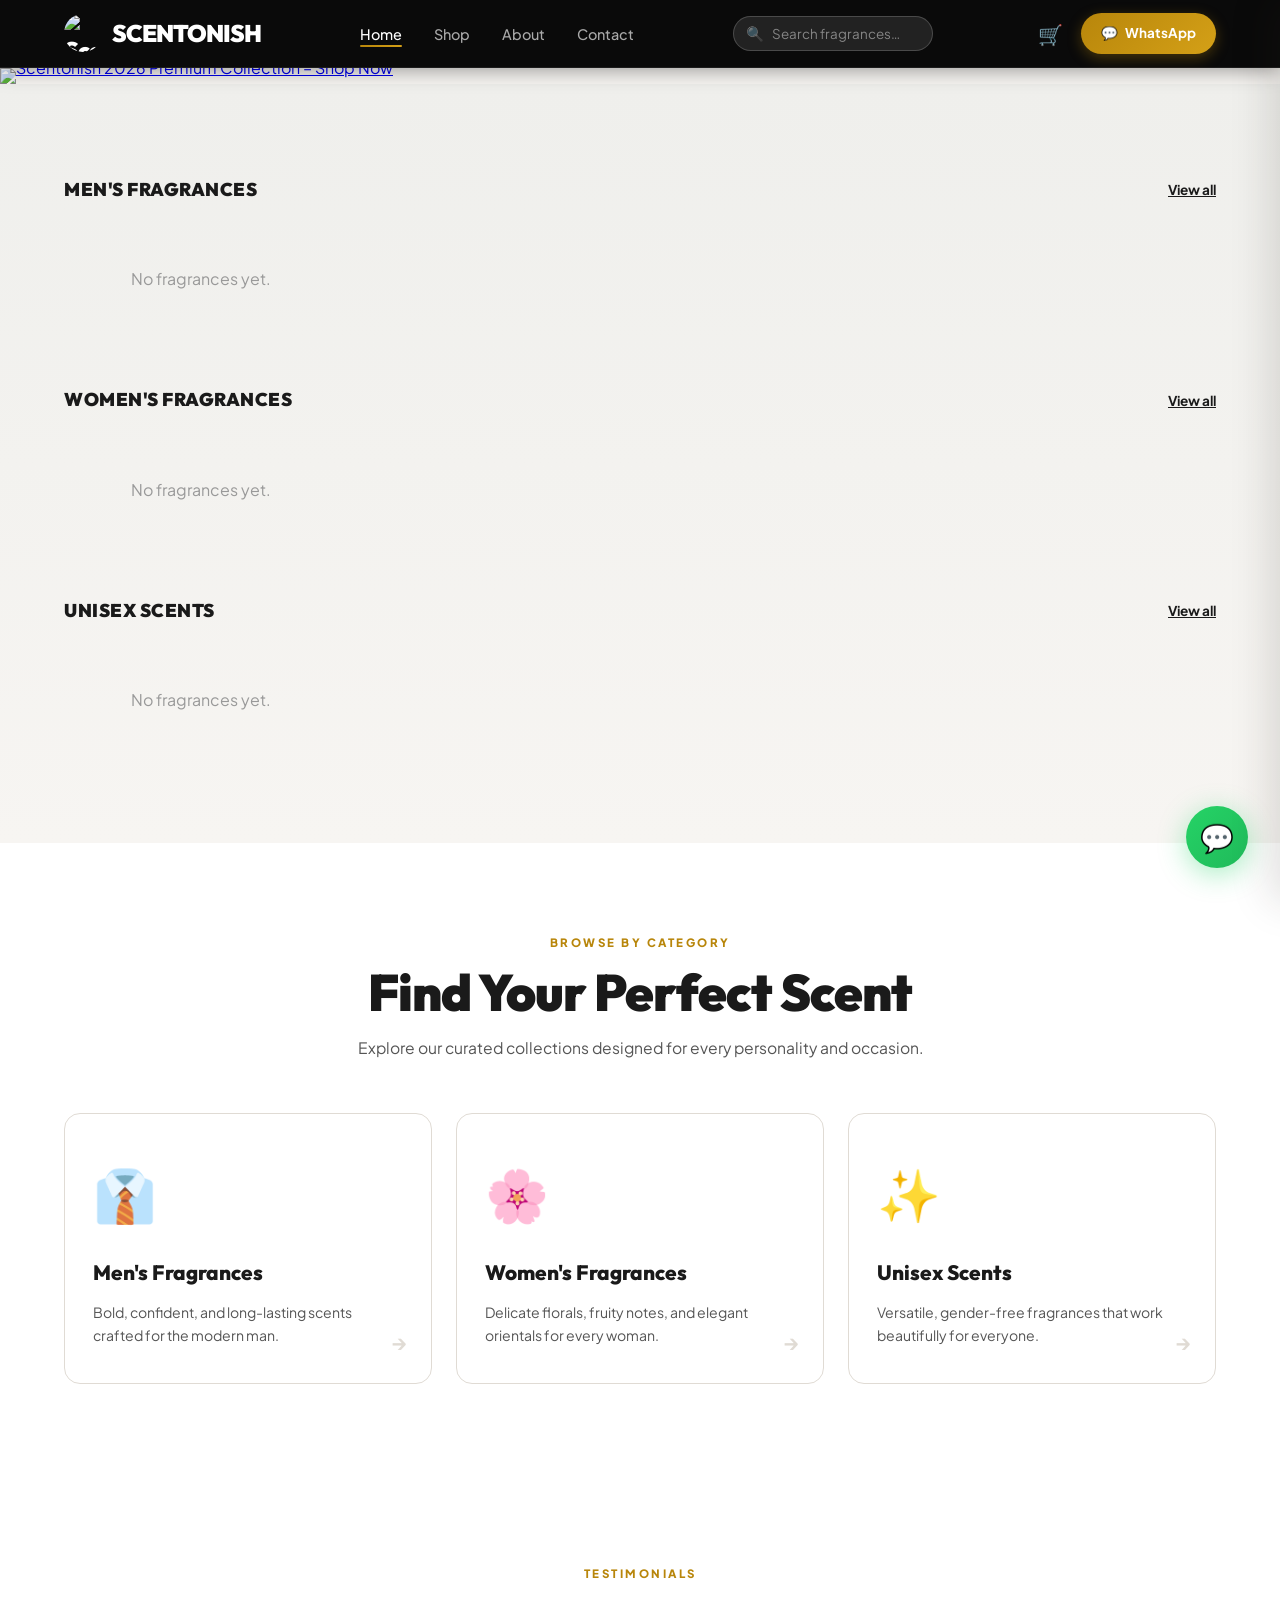
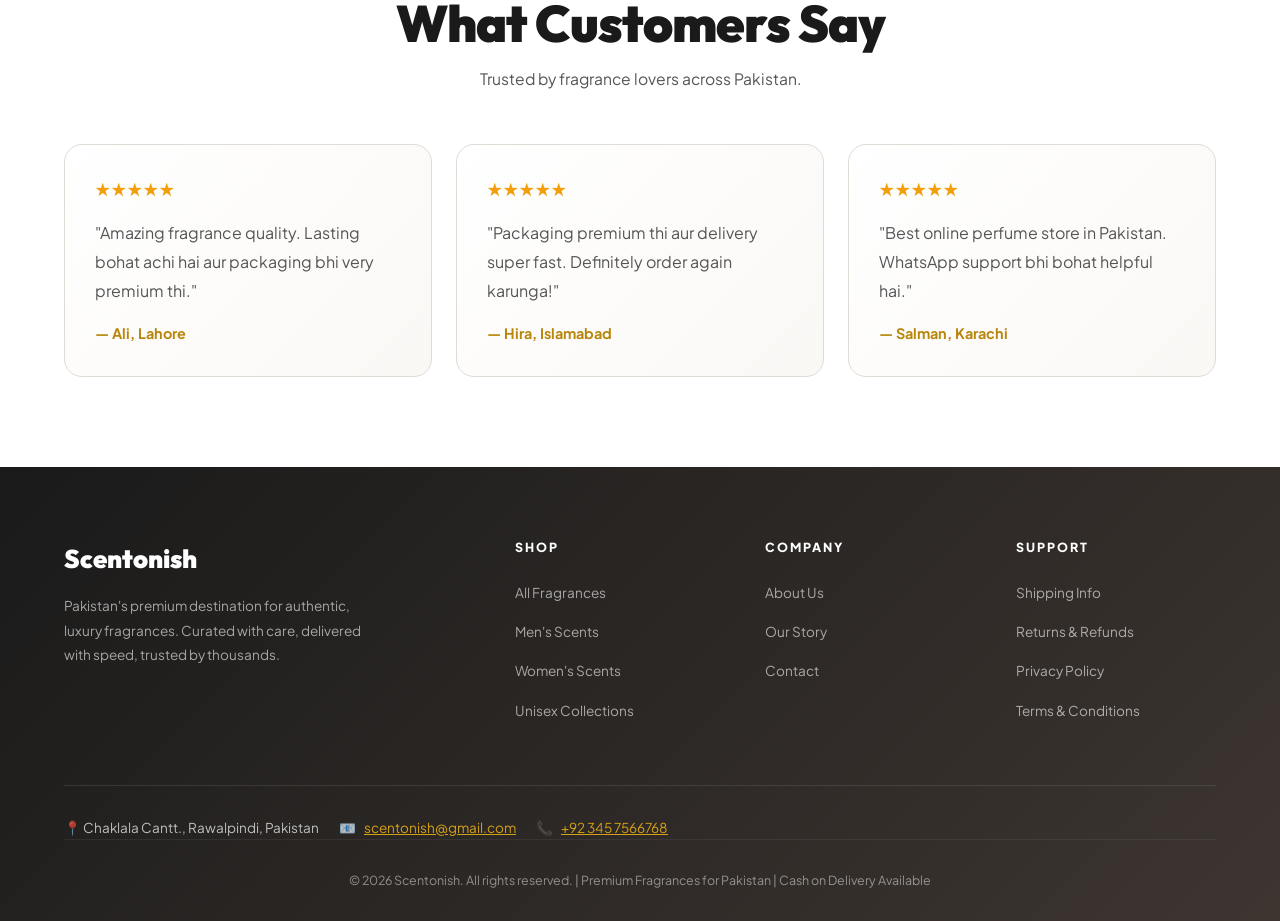
==== index.html @ 6e08f98a "Update index.html" ====
<!DOCTYPE html>
<html lang="en">
<head>
<meta charset="UTF-8"/>
<meta name="viewport" content="width=device-width, initial-scale=1.0"/>
<title>Scentonish – Premium Fragrances Pakistan</title>
<link rel="shortcut icon" href="https://i.ibb.co/YF8hjb6F/image.png" type="image/x-icon">
<link href="https://fonts.googleapis.com/css2?family=Plus+Jakarta+Sans:wght@400;500;600;700;800&family=Outfit:wght@500;600;700;800;900&display=swap" rel="stylesheet">
<style>
:root {
  --bg:#f7f5f2;
  --bg2:#efefec;
  --bg3:#ffffff;
  --ink:#1a1a1a;
  --ink2:#555555;
  --ink3:#999999;
  --accent:#b8860b;
  --accent2:#d4a017;
  --accent3:#e8c96a;
  --border:#e0dbd4;
  --border2:#eeebe6;
  --shadow:0 4px 16px rgba(26,26,26,.08);
  --shadow2:0 12px 40px rgba(26,26,26,.12);
  --shadow3:0 2px 8px rgba(26,26,26,.05);
  --radius:16px;
}
*{margin:0;padding:0;box-sizing:border-box;}
html{scroll-behavior:smooth;}
body{
  background:var(--bg);
  color:var(--ink);
  font-family:'Plus Jakarta Sans',sans-serif;
  overflow-x:hidden;
  line-height:1.7;
}

/* ══════════════ NAV ══════════════ */

/* ══════════════ NAV ══════════════ */
nav{
  position:sticky;top:0;z-index:100;
  background:#0a0a0a;
  border-bottom:1px solid rgba(255,255,255,.08);
  padding:0 5%;
  display:flex;align-items:center;justify-content:space-between;
  height:68px;
  box-shadow:0 2px 20px rgba(0,0,0,.4);
}
.nav-logo{
  font-family:'Outfit',sans-serif;font-weight:900;font-size:1.5rem;
  color:#fff;letter-spacing:-1px;
  display:flex;align-items:center;gap:10px;
  text-decoration:none;transition:.3s;
}
.nav-logo img{width:38px;height:38px;object-fit:contain;border-radius:50%;}
.nav-logo:hover{color:var(--accent2);}

.nav-links{display:flex;gap:32px;list-style:none;}
.nav-links a{
  color:rgba(255,255,255,.65);text-decoration:none;font-size:.9rem;font-weight:500;
  transition:.3s;position:relative;
}
.nav-links a::after{
  content:'';position:absolute;bottom:-4px;left:0;
  width:0;height:2px;
  background:linear-gradient(90deg,var(--accent),var(--accent2));
  transition:.3s;border-radius:20px;
}
.nav-links a:hover{color:#fff;}
.nav-links a:hover::after,.nav-links a.active::after{width:100%;}
.nav-links a.active{color:#fff;}

.nav-right{display:flex;align-items:center;gap:12px;}
.wa-btn-nav{
  background:linear-gradient(135deg,var(--accent),var(--accent2));
  color:#fff;padding:9px 20px;border-radius:50px;
  font-size:.84rem;font-weight:700;border:none;
  display:flex;align-items:center;gap:7px;transition:.3s;
  text-decoration:none;
  box-shadow:0 4px 14px rgba(184,134,11,.35);
}
.wa-btn-nav:hover{transform:translateY(-2px);box-shadow:0 6px 20px rgba(184,134,11,.5);}

.hamburger{
  display:none;background:none;border:1px solid rgba(255,255,255,.2);
  cursor:pointer;font-size:1.2rem;color:#fff;
  width:38px;height:38px;border-radius:8px;
  align-items:center;justify-content:center;transition:.3s;
}
.hamburger:hover{background:rgba(255,255,255,.1);}

/* Desktop Search */
.nav-search{
  position:relative;
  display:flex;align-items:center;
}
.nav-search input{
  background:rgba(255,255,255,.10);
  border:1px solid rgba(255,255,255,.18);
  color:#fff;
  padding:8px 16px 8px 38px;
  border-radius:50px;
  font-size:.84rem;
  font-family:'Plus Jakarta Sans',sans-serif;
  width:200px;
  outline:none;
  transition:.3s;
}
.nav-search input::placeholder{color:rgba(255,255,255,.45);}
.nav-search input:focus{
  background:rgba(255,255,255,.16);
  border-color:rgba(184,134,11,.6);
  width:260px;
}
.nav-search .s-icon{
  position:absolute;left:13px;
  color:rgba(255,255,255,.45);pointer-events:none;
  font-size:.9rem;line-height:1;
}

/* Search Dropdown */
.search-dropdown{
  position:absolute;top:calc(100% + 10px);left:0;
  background:#1a1a1a;border:1px solid rgba(255,255,255,.12);
  border-radius:12px;overflow:hidden;
  box-shadow:0 12px 40px rgba(0,0,0,.5);
  z-index:500;display:none;width:280px;
}
.search-dropdown.open{display:block;}
.sri{
  display:flex;align-items:center;gap:12px;
  padding:10px 14px;cursor:pointer;
  border-bottom:1px solid rgba(255,255,255,.06);
  text-decoration:none;color:#fff;transition:.2s;
}
.sri:last-child{border-bottom:none;}
.sri:hover{background:rgba(255,255,255,.07);}
.sri img{width:40px;height:40px;object-fit:contain;border-radius:8px;background:#fff;padding:4px;flex-shrink:0;}
.sri-emoji{font-size:1.6rem;width:40px;text-align:center;flex-shrink:0;}
.sri-name{font-size:.84rem;font-weight:600;color:#fff;line-height:1.3;}
.sri-price{font-size:.76rem;color:var(--accent2);margin-top:2px;}
.search-empty{padding:16px;text-align:center;font-size:.84rem;color:rgba(255,255,255,.4);}

/* Mobile Search Strip */
.mobile-search-strip{
  background:#0d0d0d;
  border-bottom:1px solid rgba(255,255,255,.07);
  padding:10px 5%;
  display:none;
}
.mobile-search-wrap{position:relative;}
.mobile-search-wrap input{
  width:100%;
  background:rgba(255,255,255,.09);
  border:1px solid rgba(255,255,255,.15);
  color:#fff;
  padding:10px 16px 10px 40px;
  border-radius:50px;
  font-size:.88rem;
  font-family:'Plus Jakarta Sans',sans-serif;
  outline:none;transition:.3s;
}
.mobile-search-wrap input::placeholder{color:rgba(255,255,255,.4);}
.mobile-search-wrap input:focus{border-color:rgba(184,134,11,.6);}
.mobile-search-wrap .s-icon{
  position:absolute;left:14px;top:50%;transform:translateY(-50%);
  color:rgba(255,255,255,.4);pointer-events:none;font-size:.9rem;
}
.mobile-search-wrap .search-dropdown{
  top:calc(100% + 6px);left:0;right:0;width:auto;
}

/* Mobile Menu */
.mobile-menu{
  opacity:0;visibility:hidden;transform:translateY(-8px);
  transition:.3s ease;display:flex;flex-direction:column;
  position:fixed;top:68px;left:0;right:0;
  background:#111;border-bottom:1px solid rgba(255,255,255,.08);
  padding:12px 5% 20px;gap:4px;z-index:99;
}
.mobile-menu.open{opacity:1;visibility:visible;transform:translateY(0);}
.mobile-menu a{
  color:rgba(255,255,255,.75);text-decoration:none;
  padding:12px 16px;border-radius:10px;font-weight:500;
  font-size:.95rem;transition:.2s;
}
.mobile-menu a:hover{background:rgba(255,255,255,.07);color:#fff;}

/* Responsive */
@media(max-width:900px){
  .nav-links{display:none;}
  .nav-search{display:none;}
  .hamburger{display:flex;}
  .mobile-search-strip{display:block;}
}
@media(max-width:540px){
   .nav-right { gap: 8px; }
  nav { padding: 0 4%; height: 58px; }
  .mobile-menu { top: 58px; padding: 10px 4% 16px; }
  .mobile-search-strip { padding: 8px 4%; }
  
  /* Logo text chota karo taake space bache */
  .nav-logo { font-size: 1.1rem; gap: 7px; }
  .nav-logo img { width: 28px; height: 28px; }
  
  /* WA button mein sirf icon rakhein ya text chota karo */
  .wa-btn-nav { padding: 7px 10px; font-size: .74rem; gap: 5px; }
  .wa-btn-nav .wa-text { display: none; } /* optional: text hide karo */
}
/* ══════════════ HERO BANNER ══════════════ */
.hero-banner{
  width:100%;
  position:relative;
  overflow:hidden;
  display:block;
  line-height:0;        /* removes bottom gap */
}

/* Desktop image */
.hero-banner .banner-desk{
  display:block;
  width:100%;
  height:auto;
  max-height:620px;
  object-fit:cover;
  object-position:center;
}

/* Mobile image — hidden by default */
.hero-banner .banner-mob{
  display:none;
  width:100%;
  height:auto;
}

@media(max-width:640px){
  .hero-banner .banner-desk{display:none;}
  .hero-banner .banner-mob{display:block;}
}

/* ══════════════ MARQUEE ══════════════ */
.marquee-strip{
  background:linear-gradient(90deg,var(--ink),#3d3530);
  padding:16px 0;overflow:hidden;
}
.marquee-inner{
  display:flex;gap:50px;
  animation:marquee 30s linear infinite;
  white-space:nowrap;
}
.marquee-inner span{color:rgba(255,255,255,.7);font-size:.85rem;font-weight:600;letter-spacing:1px;}
.marquee-inner .dot-sep{color:var(--accent2);}
@keyframes marquee{to{transform:translateX(-50%);}}

/* ══════════════ SECTIONS ══════════════ */
section{padding:90px 5%;}
.sec-max{max-width:1400px;margin:0 auto;}
.sec-header{margin-bottom:52px;}
.sec-tag{
  font-size:.72rem;letter-spacing:2.5px;color:var(--accent);
  text-transform:uppercase;font-weight:800;margin-bottom:10px;
  display:block;text-align:center;
}
.sec-header h2{
  text-align:center;
  font-family:'Outfit',sans-serif;
  font-size:clamp(2rem,4vw,3.2rem);
  font-weight:900;color:var(--ink);letter-spacing:-1px;line-height:1.15;
}
.sec-header p{
  color:var(--ink2);font-size:.98rem;line-height:1.75;
  margin-top:12px;text-align:center;
}

/* ══════════════ CATEGORIES ══════════════ */
.cats-sect{background:var(--bg3);}
.cats-grid{display:grid;grid-template-columns:repeat(3,1fr);gap:24px;}
.cat-card{
  background:#fff;border:1px solid var(--border);border-radius:16px;
  padding:36px 28px;text-decoration:none;display:block;
  transition:.35s;position:relative;overflow:hidden;color:var(--ink);cursor:pointer;
}
.cat-card::after{
  content:'→';position:absolute;bottom:24px;right:24px;
  font-size:1.3rem;color:var(--border);transition:.35s;font-weight:700;
}
.cat-card:hover::after{color:var(--accent);transform:translateX(6px);}
.cat-card:hover{border-color:var(--accent);box-shadow:var(--shadow2);transform:translateY(-6px);}
.cat-icon{font-size:3.2rem;margin-bottom:18px;display:block;transition:.3s;}
.cat-card:hover .cat-icon{transform:scale(1.15) rotate(5deg);}
.cat-card h3{font-family:'Outfit',sans-serif;font-size:1.3rem;font-weight:800;margin-bottom:10px;}
.cat-card p{color:var(--ink2);font-size:.88rem;line-height:1.65;}

/* ══════════════ PRODUCTS ══════════════ */
.products-sect{background:linear-gradient(180deg,var(--bg2),var(--bg));}
.product-tabs{display:flex;gap:10px;margin-bottom:36px;flex-wrap:wrap;}
.tab-btn{
  padding:10px 24px;border-radius:50px;border:1px solid var(--border);
  background:#fff;color:var(--ink2);font-size:.88rem;font-weight:700;
  cursor:pointer;transition:.3s;font-family:'Plus Jakarta Sans',sans-serif;
}
.tab-btn.active{
  background:linear-gradient(135deg,var(--accent),var(--accent2));
  color:#fff;border-color:var(--accent);box-shadow:var(--shadow);
}
.tab-btn:hover:not(.active){border-color:var(--accent);color:var(--accent);}

.products-grid{display:grid;grid-template-columns:repeat(4,1fr);gap:20px;}
.product-card{
  background:#fff;border:1px solid var(--border);border-radius:14px;
  overflow:hidden;transition:.35s;cursor:pointer;
}
.product-card:hover{
  border-color:var(--accent);
  box-shadow:0 18px 40px rgba(0,0,0,.08);
  transform:translateY(-8px);
}
.product-img{
  width:100%;height:240px;background:#fff;
  display:flex;align-items:center;justify-content:center;
  overflow:hidden;padding:10px;position:relative;
  border-bottom:1px solid var(--border);
}
.product-img img{width:100%;height:100%;object-fit:contain;transition:.3s;}
.product-card:hover .product-img img{transform:scale(1.05);}

.product-badge{
  position:absolute;top:12px;left:12px;
  font-size:.65rem;font-weight:800;padding:4px 10px;border-radius:20px;
}
.badge-hot{background:linear-gradient(135deg,#fee2e2,#fecaca);color:#a8413a;}
.badge-new{background:linear-gradient(135deg,#dcfce7,#bbf7d0);color:#16a34a;}
.badge-best{background:linear-gradient(135deg,#fef9c3,#fef3c7);color:#b45309;}

.product-info{padding:16px;}
.product-info h4{font-size:.92rem;font-weight:700;margin-bottom:8px;color:var(--ink);line-height:1.35;}
.product-footer{display:flex;align-items:center;justify-content:space-between;}
.price{font-size:.96rem;font-weight:800;color:var(--accent);}
.view-btn{
margin: 0px 7px ;
  background:var(--accent);color:#fff;padding:6px 14px;
  border-radius:8px;font-size:.78rem;font-weight:700;border:none;cursor:pointer;transition:.3s;
}
.view-btn:hover{background:var(--accent2);transform:scale(1.08);}

/* ══════════════ WHY ══════════════ */
.why-sect{background:var(--bg3);}
.why-grid{display:grid;grid-template-columns:repeat(3,1fr);gap:28px;}
.why-card{
  background:linear-gradient(135deg,#fff,#faf8f5);
  border:1px solid var(--border);border-radius:16px;padding:32px;transition:.35s;
}
.why-card:hover{border-color:var(--accent);box-shadow:var(--shadow2);transform:translateY(-6px);}
.why-icon{
  width:56px;height:56px;border-radius:12px;
  display:flex;align-items:center;justify-content:center;
  font-size:1.6rem;margin-bottom:18px;
  background:linear-gradient(135deg,rgba(184,134,11,.12),rgba(212,165,116,.12));
}
.why-card h3{font-family:'Outfit',sans-serif;font-size:1.1rem;font-weight:800;margin-bottom:10px;color:var(--ink);}
.why-card p{color:var(--ink2);font-size:.88rem;line-height:1.75;}

/* ══════════════ REVIEWS ══════════════ */
.reviews-section{background:#fff;}
.reviews-grid{display:grid;grid-template-columns:repeat(3,1fr);gap:24px;}
.review-card{
  background:linear-gradient(135deg,#fff,#faf8f5);
  border:1px solid var(--border);padding:30px;border-radius:18px;transition:.35s;
}
.review-card:hover{transform:translateY(-6px);box-shadow:var(--shadow2);border-color:var(--accent);}
.stars{font-size:1.1rem;margin-bottom:14px;color:#f59e0b;}
.review-card p{color:var(--ink2);margin-bottom:16px;line-height:1.8;}
.review-card h4{font-size:.9rem;color:var(--accent);}

/* ══════════════ FOOTER ══════════════ */
footer{background:linear-gradient(135deg,var(--ink),#3d3530);color:rgba(255,255,255,.8);padding:70px 5% 0;}
.footer-grid{
  display:grid;grid-template-columns:2fr 1fr 1fr 1fr;
  gap:50px;margin-bottom:50px;max-width:1400px;margin-left:auto;margin-right:auto;
}
.footer-brand p{font-size:.85rem;line-height:1.8;margin-top:14px;opacity:.75;max-width:300px;}
.footer-logo{
  font-family:'Outfit',sans-serif;font-size:1.6rem;font-weight:900;
  color:#fff;display:flex;align-items:center;gap:8px;margin-bottom:6px;
}
.footer-col h4{font-size:.78rem;letter-spacing:2px;text-transform:uppercase;color:#fff;margin-bottom:20px;font-weight:800;}
.footer-col ul{list-style:none;}
.footer-col li{margin-bottom:12px;}
.footer-col a{color:rgba(255,255,255,.6);text-decoration:none;font-size:.85rem;transition:.3s;}
.footer-col a:hover{color:var(--accent2);}
.footer-divider{
  border-top:1px solid rgba(255,255,255,.1);padding-top:30px;margin-top:30px;
  max-width:1400px;margin-left:auto;margin-right:auto;
  display:flex;gap:20px;flex-wrap:wrap;
}
.footer-info-item{font-size:.85rem;color:rgba(255,255,255,.7);display:flex;align-items:center;gap:8px;}
.footer-info-item a{color:var(--accent2);}
.footer-bottom{text-align:center;padding:30px 0;border-top:1px solid rgba(255,255,255,.1);font-size:.78rem;opacity:.6;}

/* ══════════════ WA FLOAT ══════════════ */
.wa-float{
  position:fixed;bottom:32px;right:32px;z-index:200;
  background:linear-gradient(135deg,#25D366,#20ba5a);
  color:#fff;width:62px;height:62px;border-radius:50%;
  display:flex;align-items:center;justify-content:center;
  font-size:1.7rem;text-decoration:none;transition:.3s;
  animation:floatBounce 3s ease-in-out infinite;
  box-shadow:0 6px 28px rgba(37,211,102,.4);
}
@keyframes floatBounce{0%,100%{transform:translateY(0);}50%{transform:translateY(-12px);}}
.wa-float:hover{transform:scale(1.15);}

.toast{
  position:fixed;bottom:30px;left:50%;transform:translateX(-50%);
  background:#2a1f1a;color:#fff;padding:12px 20px;border-radius:50px;
  font-weight:700;opacity:0;pointer-events:none;transition:.3s;z-index:9999;
}
.toast.show{opacity:1;transform:translateX(-50%) translateY(-10px);}

/* ══════════════ RESPONSIVE ══════════════ */
@media(max-width:1024px){.products-grid{grid-template-columns:repeat(3,1fr);}}
@media(max-width:900px){
  .cats-grid,.why-grid{grid-template-columns:repeat(2,1fr);}
  .products-grid{grid-template-columns:repeat(2,1fr);}
  .footer-grid{grid-template-columns:1fr 1fr;gap:32px;}
  .nav-links{display:none;}
  .hamburger{display:block;}
  .reviews-grid{grid-template-columns:1fr !important;}
}
@media(max-width:768px){
  .products-grid{
    display:flex !important;
    overflow-x:auto;
    scroll-snap-type:x mandatory;
    -webkit-overflow-scrolling:touch;
    scrollbar-width:none;
    gap:14px;
    padding-bottom:8px;
  }
  .products-grid::-webkit-scrollbar{display:none;}
  .product-card{
    min-width:155px;
    flex-shrink:0;
    scroll-snap-align:start;
  }
}
@media(max-width:540px){
  .wa-btn-nav{padding:8px 12px;font-size:.78rem;}
  .nav-logo{font-size:1.2rem;}
  nav{padding:0 3%;}
  .cats-grid,.products-grid,.why-grid{grid-template-columns:1fr;}
  section{padding:50px 5%;}
  .footer-grid{grid-template-columns:1fr;}
  .footer-divider{flex-direction:column;gap:12px;}
}
</style>
</head>
<body>

<!-- NAV -->
<!-- NAV -->
<nav>
  <a class="nav-logo" href="index.html">
    <img src="https://i.ibb.co/YF8hjb6F/image.png" alt="Scentonish Logo">
    <span>SCENTONISH</span>
  </a>

  <ul class="nav-links">
    <li><a href="index.html" class="active">Home</a></li>
    <li><a href="shop.html">Shop</a></li>
    <li><a href="about.html">About</a></li>
    <li><a href="contact.html">Contact</a></li>
  </ul>

  <!-- Desktop Search -->
  <div class="nav-search">
    <span class="s-icon">🔍</span>
    <input
      type="text"
      id="navSearchInput"
      placeholder="Search fragrances…"
      autocomplete="off"
      oninput="runSearch(this.value,'navDrop')"
      onblur="setTimeout(()=>closeDrop('navDrop'),200)"
    >
    <div class="search-dropdown" id="navDrop"></div>
  </div>

  <div class="nav-right">
    <div id="cartIconContainer"></div>
<a class="wa-btn-nav" href="https://wa.me/923457566768" target="_blank">
  💬 <span class="wa-text">WhatsApp</span>
</a>
    <button class="hamburger" onclick="toggleMenu()">☰</button>
  </div>
</nav>

<!-- Mobile Search Strip (nav ke bilkul neeche) -->
<div class="mobile-search-strip">
  <div class="mobile-search-wrap">
    <span class="s-icon">🔍</span>
    <input
      type="text"
      id="mobSearchInput"
      placeholder="Search fragrances…"
      autocomplete="off"
      oninput="runSearch(this.value,'mobDrop')"
      onblur="setTimeout(()=>closeDrop('mobDrop'),200)"
    >
    <div class="search-dropdown" id="mobDrop"></div>
  </div>
</div>

<!-- Mobile Menu -->
<div class="mobile-menu" id="mobileMenu">
  <a href="index.html">🏠 Home</a>
  <a href="shop.html">🛍️ Shop</a>
  <a href="about.html">ℹ️ About</a>
  <a href="contact.html">📞 Contact</a>
</div>

<!-- ═══════════════════════════════════════
     HERO BANNER — sirf image hai
     Desktop image: 1440 × 580 px banana
     Mobile image:  640 × 720 px banana
     Dono images yahan replace karo
════════════════════════════════════════ -->
<a class="hero-banner" href="shop.html">
  <!-- DESKTOP BANNER — 1440 × 580 px -->
  <img
    class="banner-desk"
    src="https://i.ibb.co/B5sD9SZV/image-6-processed.png"
    alt="Scentonish 2026 Premium Collection – Shop Now"
  >
  <!-- MOBILE BANNER — 640 × 720 px -->
  <img
    class="banner-mob"
    src="https://i.ibb.co/B5sD9SZV/image-6-processed.png"
    alt="Scentonish 2026 Premium Collection – Shop Now"
  >
</a>

<!-- MARQUEE -->
<!-- <div class="marquee-strip">
  <div class="marquee-inner">
    <span>🌹 Oud Fragrances</span><span class="dot-sep">◆</span>
    <span>🌸 Floral Perfumes</span><span class="dot-sep">◆</span>
    <span>💜 Women's Scents</span><span class="dot-sep">◆</span>
    <span>👨 Men's Fragrances</span><span class="dot-sep">◆</span>
    <span>✨ Unisex Collections</span><span class="dot-sep">◆</span>
    <span>🌊 Fresh Fragrances</span><span class="dot-sep">◆</span>
    <span>🪵 Woody Notes</span><span class="dot-sep">◆</span>
    <span>☁️ Soft Vanilla</span><span class="dot-sep">◆</span>
    <span>🌹 Oud Fragrances</span><span class="dot-sep">◆</span>
    <span>🌸 Floral Perfumes</span><span class="dot-sep">◆</span>
    <span>💜 Women's Scents</span><span class="dot-sep">◆</span>
    <span>👔 Men's Fragrances</span><span class="dot-sep">◆</span>
  </div>
</div> -->



<!-- PRODUCTS -->
<!-- PRODUCTS -->
<!-- PRODUCTS -->
<section class="products-sect">
  <div class="sec-max">

    <!-- MEN'S -->
    <div style="margin-bottom:52px;">
      <div style="display:flex;align-items:center;justify-content:space-between;margin-bottom:20px;">
        <span style="font-family:'Outfit',sans-serif;font-size:1.15rem;font-weight:900;letter-spacing:.5px;color:var(--ink);">MEN'S FRAGRANCES</span>
        <a href="shop.html?cat=men" style="font-size:.85rem;font-weight:700;color:var(--ink);text-decoration:underline;">View all</a>
      </div>
      <div class="products-grid" id="grid-men"></div>
    </div>

    <!-- WOMEN'S -->
    <div style="margin-bottom:52px;">
      <div style="display:flex;align-items:center;justify-content:space-between;margin-bottom:20px;">
        <span style="font-family:'Outfit',sans-serif;font-size:1.15rem;font-weight:900;letter-spacing:.5px;color:var(--ink);">WOMEN'S FRAGRANCES</span>
        <a href="shop.html?cat=women" style="font-size:.85rem;font-weight:700;color:var(--ink);text-decoration:underline;">View all</a>
      </div>
      <div class="products-grid" id="grid-women"></div>
    </div>

    <!-- UNISEX -->
    <div>
      <div style="display:flex;align-items:center;justify-content:space-between;margin-bottom:20px;">
        <span style="font-family:'Outfit',sans-serif;font-size:1.15rem;font-weight:900;letter-spacing:.5px;color:var(--ink);">UNISEX SCENTS</span>
        <a href="shop.html?cat=unisex" style="font-size:.85rem;font-weight:700;color:var(--ink);text-decoration:underline;">View all</a>
      </div>
      <div class="products-grid" id="grid-unisex"></div>
    </div>

  </div>
</section>
<!-- CATEGORIES -->
<section class="cats-sect">
  <div class="sec-max">
    <div class="sec-header">
      <span class="sec-tag">Browse By Category</span>
      <h2>Find Your Perfect Scent</h2>
      <p>Explore our curated collections designed for every personality and occasion.</p>
    </div>
    <div class="cats-grid">
      <a class="cat-card" href="shop.html?cat=men">
        <span class="cat-icon">👔</span>
        <h3>Men's Fragrances</h3>
        <p>Bold, confident, and long-lasting scents crafted for the modern man.</p>
      </a>
      <a class="cat-card" href="shop.html?cat=women">
        <span class="cat-icon">🌸</span>
        <h3>Women's Fragrances</h3>
        <p>Delicate florals, fruity notes, and elegant orientals for every woman.</p>
      </a>
      <a class="cat-card" href="shop.html?cat=unisex">
        <span class="cat-icon">✨</span>
        <h3>Unisex Scents</h3>
        <p>Versatile, gender-free fragrances that work beautifully for everyone.</p>
      </a>
    </div>
  </div>
</section>

<!-- REVIEWS -->
<section class="reviews-section">
  <div class="sec-max">
    <div class="sec-header" style="text-align:center;">
      <span class="sec-tag">Testimonials</span>
      <h2>What Customers Say</h2>
      <p>Trusted by fragrance lovers across Pakistan.</p>
    </div>
    <div class="reviews-grid">
      <div class="review-card">
        <div class="stars">★★★★★</div>
        <p>"Amazing fragrance quality. Lasting bohat achi hai aur packaging bhi very premium thi."</p>
        <h4>— Ali, Lahore</h4>
      </div>
      <div class="review-card">
        <div class="stars">★★★★★</div>
        <p>"Packaging premium thi aur delivery super fast. Definitely order again karunga!"</p>
        <h4>— Hira, Islamabad</h4>
      </div>
      <div class="review-card">
        <div class="stars">★★★★★</div>
        <p>"Best online perfume store in Pakistan. WhatsApp support bhi bohat helpful hai."</p>
        <h4>— Salman, Karachi</h4>
      </div>
    </div>
  </div>
</section>

<div id="toast" class="toast"></div>

<!-- FOOTER -->
<footer>
  <div class="footer-grid">
    <div class="footer-brand">
      <div class="footer-logo">Scentonish</div>
      <p>Pakistan's premium destination for authentic, luxury fragrances. Curated with care, delivered with speed, trusted by thousands.</p>
    </div>
    <div class="footer-col">
      <h4>Shop</h4>
      <ul>
        <li><a href="shop.html">All Fragrances</a></li>
        <li><a href="shop.html?cat=men">Men's Scents</a></li>
        <li><a href="shop.html?cat=women">Women's Scents</a></li>
        <li><a href="shop.html?cat=unisex">Unisex Collections</a></li>
      </ul>
    </div>
    <div class="footer-col">
      <h4>Company</h4>
      <ul>
        <li><a href="about.html">About Us</a></li>
        <li><a href="about.html">Our Story</a></li>
        <li><a href="contact.html">Contact</a></li>
      </ul>
    </div>
    <div class="footer-col">
      <h4>Support</h4>
      <ul>
        <li><a href="contact.html">Shipping Info</a></li>
        <li><a href="contact.html">Returns & Refunds</a></li>
        <li><a href="contact.html">Privacy Policy</a></li>
        <li><a href="contact.html">Terms & Conditions</a></li>
      </ul>
    </div>
  </div>
  <div class="footer-divider">
    <div class="footer-info-item">📍 Chaklala Cantt., Rawalpindi, Pakistan</div>
    <div class="footer-info-item">📧 <a href="mailto:scentonish@gmail.com">scentonish@gmail.com</a></div>
    <div class="footer-info-item">📞 <a href="tel:+923457566768">+92 345 7566768</a></div>
  </div>
  <div class="footer-bottom">
    © 2026 Scentonish. All rights reserved. | Premium Fragrances for Pakistan | Cash on Delivery Available
  </div>
</footer>

<a class="wa-float" href="https://wa.me/923457566768?text=Hello! I'm interested in Scentonish fragrances." target="_blank">💬</a>

<script src="data.js"></script>
<script src="cart.js"></script>
<script>
let currentTab = 'men';

function toggleMenu() {
  document.getElementById('mobileMenu').classList.toggle('open');
}

function updateCounts() {
  const counts = IH.getCounts();
  const total = document.getElementById('totalCount');
  if (total) total.textContent = counts.total + '+';
}

function goToProduct(id) {
  window.location.href = 'product.html?id=' + id;
}

function renderProducts(tab) {
  const all = IH.getProducts().filter(p => p.type === tab).slice(0, 8);
  const g = document.getElementById('grid-' + tab);
  if (!g) return;
  if (!all.length) {
    g.innerHTML = '<div style="padding:40px;text-align:center;color:var(--ink3)">No fragrances yet.</div>';
    return;
  }
  g.innerHTML = all.map(p => {
    const bc = p.badge === 'NEW' ? 'badge-new' : p.badge === 'HOT' ? 'badge-hot' : 'badge-best';
    const imgEl = p.img ? `<img src="${p.img}" alt="${p.name}">` : `<span>${p.emoji || '🌹'}</span>`;
    return `<div class="product-card" onclick="goToProduct('${p.id}')">
      <div class="product-img">
        ${imgEl}
        ${p.badge ? `<span class="product-badge ${bc}">${p.badge}</span>` : ''}
      </div>
      <div class="product-info">
        <h4>${p.name}</h4>
        <div class="product-footer">
          <span class="price">${IH.pkr(p.price)}</span>
          <button class="view-btn" onclick="event.stopPropagation();goToProduct('${p.id}')">View →</button>
        </div>
      </div>
    </div>`;
  }).join('');
}

function switchTab(tab, el) {
  currentTab = tab;
  document.querySelectorAll('.tab-btn').forEach(b => b.classList.remove('active'));
  el.classList.add('active');
  document.querySelectorAll('.cat-section').forEach(s => s.style.display = 'none');
  document.getElementById('cat-' + tab).style.display = 'block';
}

window.addEventListener('ih_products_updated', () => {
  ['men','women','unisex'].forEach(t => renderProducts(t));
});

document.addEventListener('DOMContentLoaded', () => {
  const container = document.getElementById('cartIconContainer');
  if (container && typeof CART !== 'undefined') container.innerHTML = CART.getCartIconHTML();
  if (typeof IH !== 'undefined') {
    IH.init();
    ['men','women','unisex'].forEach(t => renderProducts(t));
  }
});
document.addEventListener('DOMContentLoaded', () => {
  const container = document.getElementById('cartIconContainer');
  if (container && typeof CART !== 'undefined') container.innerHTML = CART.getCartIconHTML();
  if (typeof IH !== 'undefined') {
    IH.init();
    renderProducts('men');
  }
});
function runSearch(val, dropId) {
  const drop = document.getElementById(dropId);
  if (!drop) return;
  if (!val.trim()) { drop.classList.remove('open'); return; }
  const list = (typeof IH !== 'undefined' ? IH.getProducts() : [])
    .filter(p => p.name.toLowerCase().includes(val.toLowerCase())).slice(0, 6);
  if (!list.length) {
    drop.innerHTML = '<div class="search-empty">No fragrances found</div>';
  } else {
    drop.innerHTML = list.map(p => `
      <a class="sri" href="product.html?id=${p.id}">
        ${p.img
          ? `<img src="${p.img}" alt="${p.name}">`
          : `<span class="sri-emoji">${p.emoji || '🌹'}</span>`}
        <div>
          <div class="sri-name">${p.name}</div>
          <div class="sri-price">${typeof IH !== 'undefined' ? IH.pkr(p.price) : 'Rs. ' + p.price}</div>
        </div>
      </a>`).join('');
  }
  drop.classList.add('open');
}

function closeDrop(dropId) {
  const drop = document.getElementById(dropId);
  if (drop) drop.classList.remove('open');
}
</script>
</body>
</html>
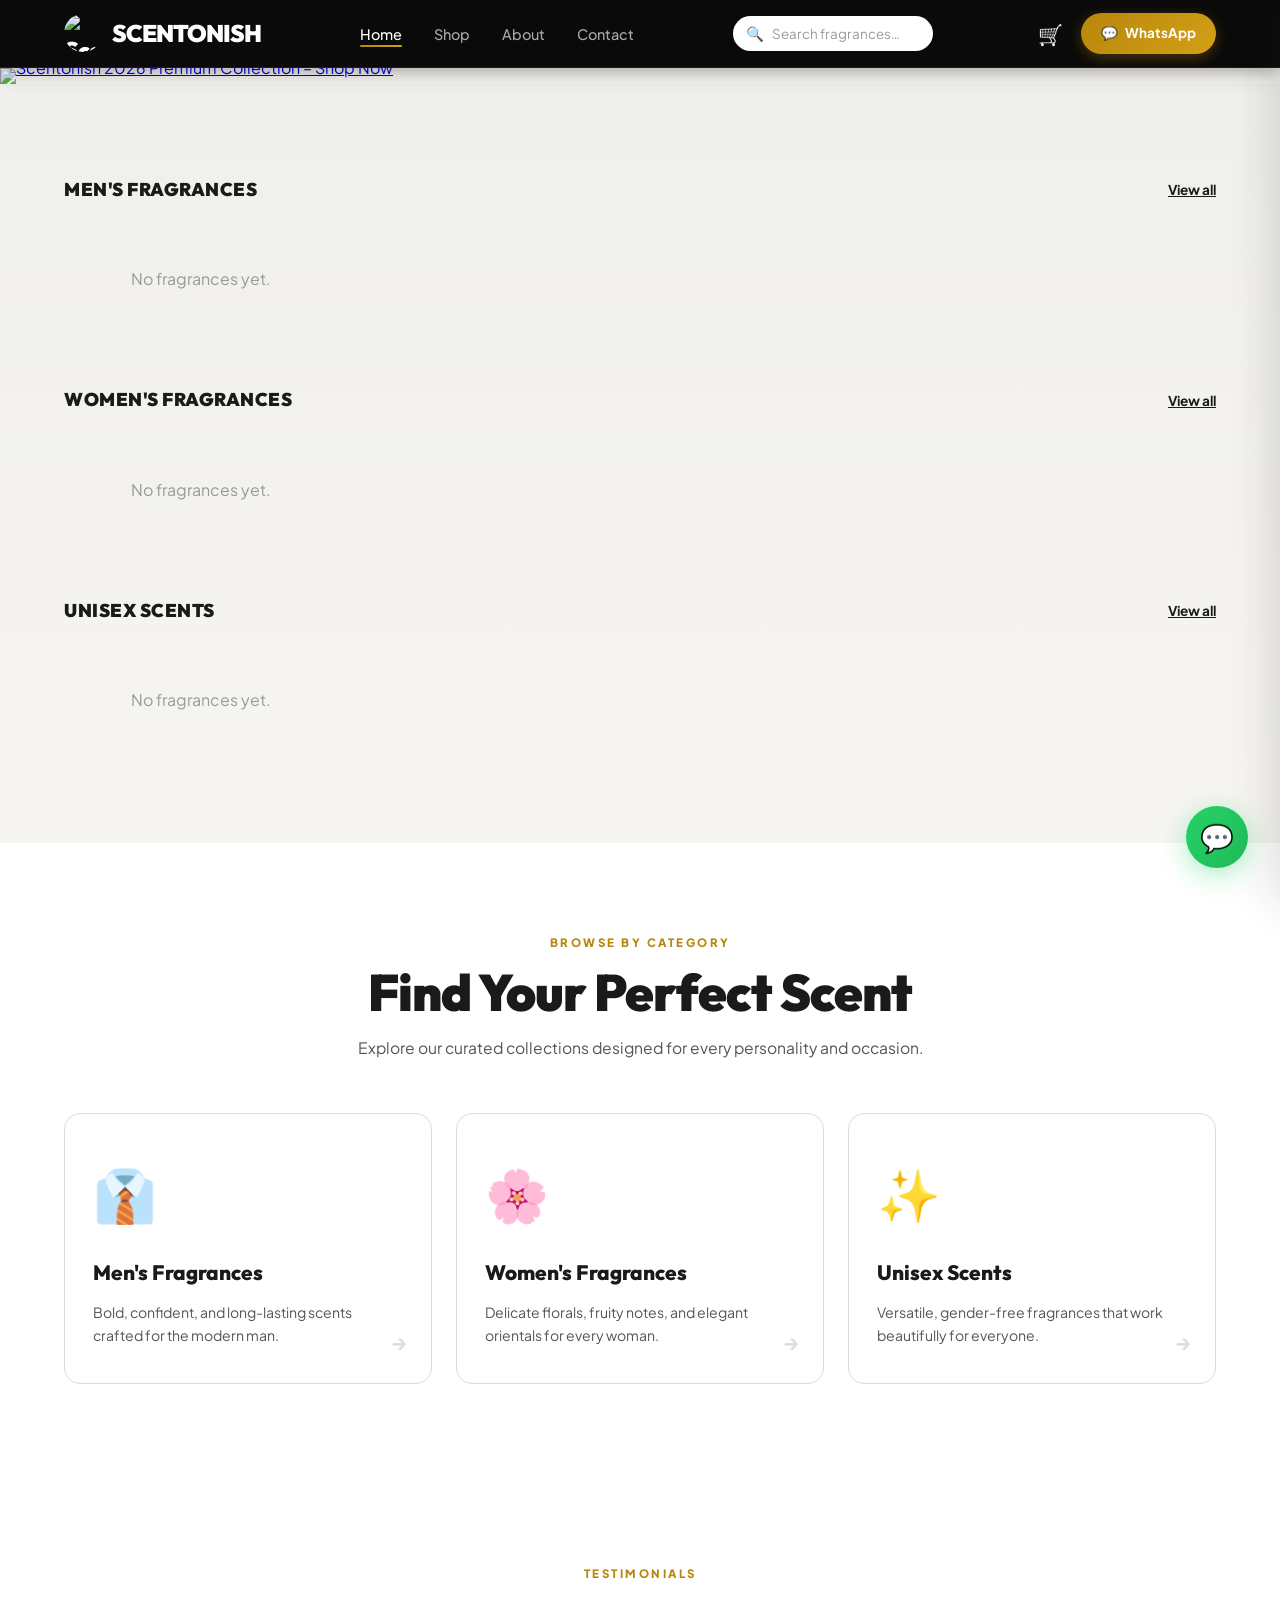
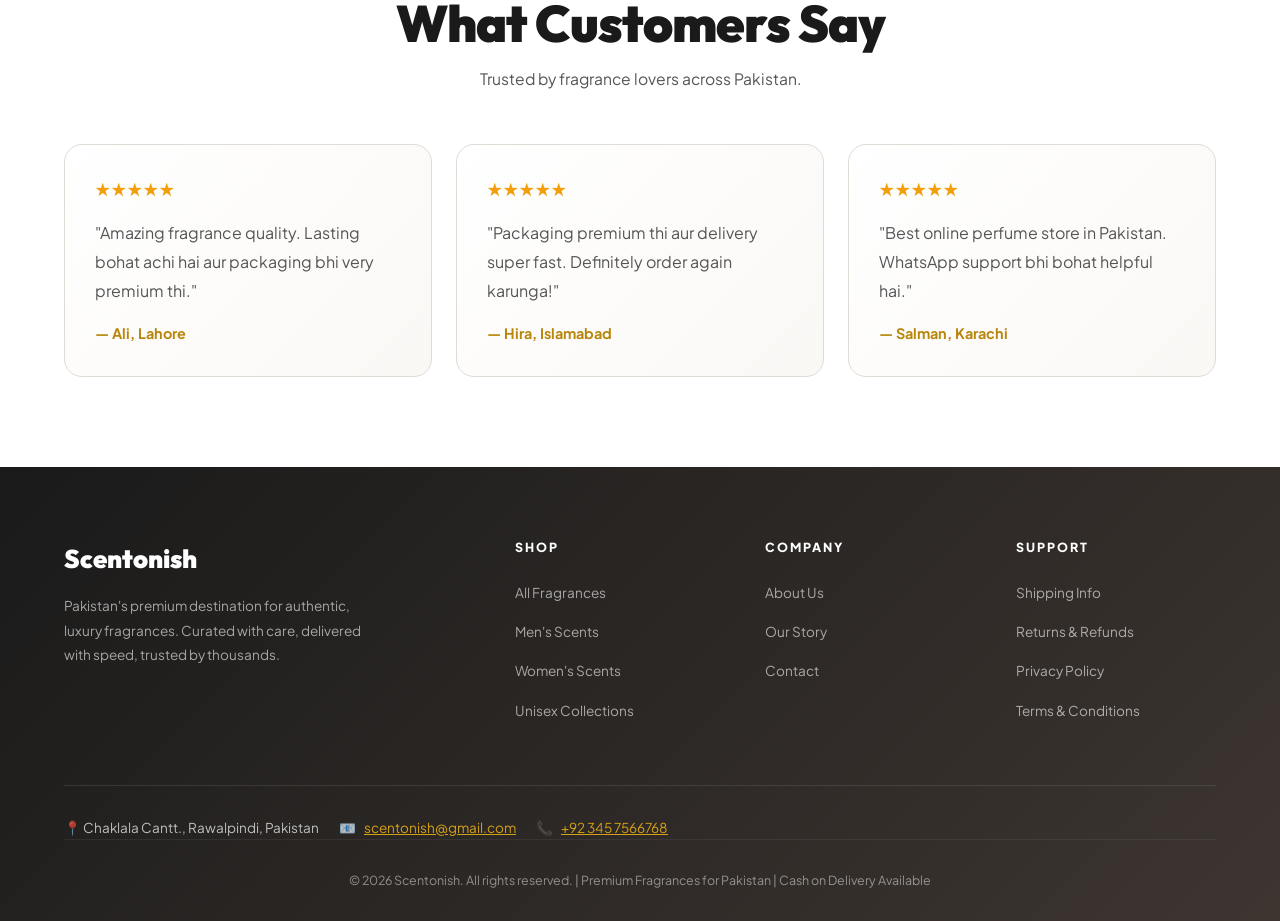
==== commit 687fc261: "Update index.html" ====
--- a/index.html
+++ b/index.html
@@ -95,29 +95,35 @@
   display:flex;align-items:center;
 }
 .nav-search input{
-  background:rgba(255,255,255,.10);
-  border:1px solid rgba(255,255,255,.18);
-  color:#fff;
+  background:#fff;
+  border:1px solid rgba(255,255,255,.3);
+  color:#1a1a1a;
   padding:8px 16px 8px 38px;
   border-radius:50px;
   font-size:.84rem;
-  font-family:'Plus Jakarta Sans',sans-serif;
+font-family: 'Plus Jakarta Sans', sans-serif;
+-webkit-font-smoothing: antialiased;
   width:200px;
   outline:none;
   transition:.3s;
 }
-.nav-search input::placeholder{color:rgba(255,255,255,.45);}
+.nav-search input::placeholder{color:#999;}
 .nav-search input:focus{
-  background:rgba(255,255,255,.16);
+  background:#fff;
   border-color:rgba(184,134,11,.6);
   width:260px;
+  color:#1a1a1a;
 }
 .nav-search .s-icon{
   position:absolute;left:13px;
-  color:rgba(255,255,255,.45);pointer-events:none;
+  color:#666; pointer-events:none;
   font-size:.9rem;line-height:1;
 }
-
+#cartIconContainer a,
+#cartIconContainer button {
+  color: #fff !important;
+  filter: brightness(0) invert(1);
+}
 /* Search Dropdown */
 .search-dropdown{
   position:absolute;top:calc(100% + 10px);left:0;
@@ -151,20 +157,20 @@
 .mobile-search-wrap{position:relative;}
 .mobile-search-wrap input{
   width:100%;
-  background:rgba(255,255,255,.09);
-  border:1px solid rgba(255,255,255,.15);
-  color:#fff;
+  background:#fff;
+  border:1px solid rgba(255,255,255,.3);
+  color:#1a1a1a;
   padding:10px 16px 10px 40px;
   border-radius:50px;
   font-size:.88rem;
   font-family:'Plus Jakarta Sans',sans-serif;
   outline:none;transition:.3s;
 }
-.mobile-search-wrap input::placeholder{color:rgba(255,255,255,.4);}
+.mobile-search-wrap input::placeholder{color:#999;}
 .mobile-search-wrap input:focus{border-color:rgba(184,134,11,.6);}
 .mobile-search-wrap .s-icon{
   position:absolute;left:14px;top:50%;transform:translateY(-50%);
-  color:rgba(255,255,255,.4);pointer-events:none;font-size:.9rem;
+  color:#999;pointer-events:none;font-size:.9rem;
 }
 .mobile-search-wrap .search-dropdown{
   top:calc(100% + 6px);left:0;right:0;width:auto;
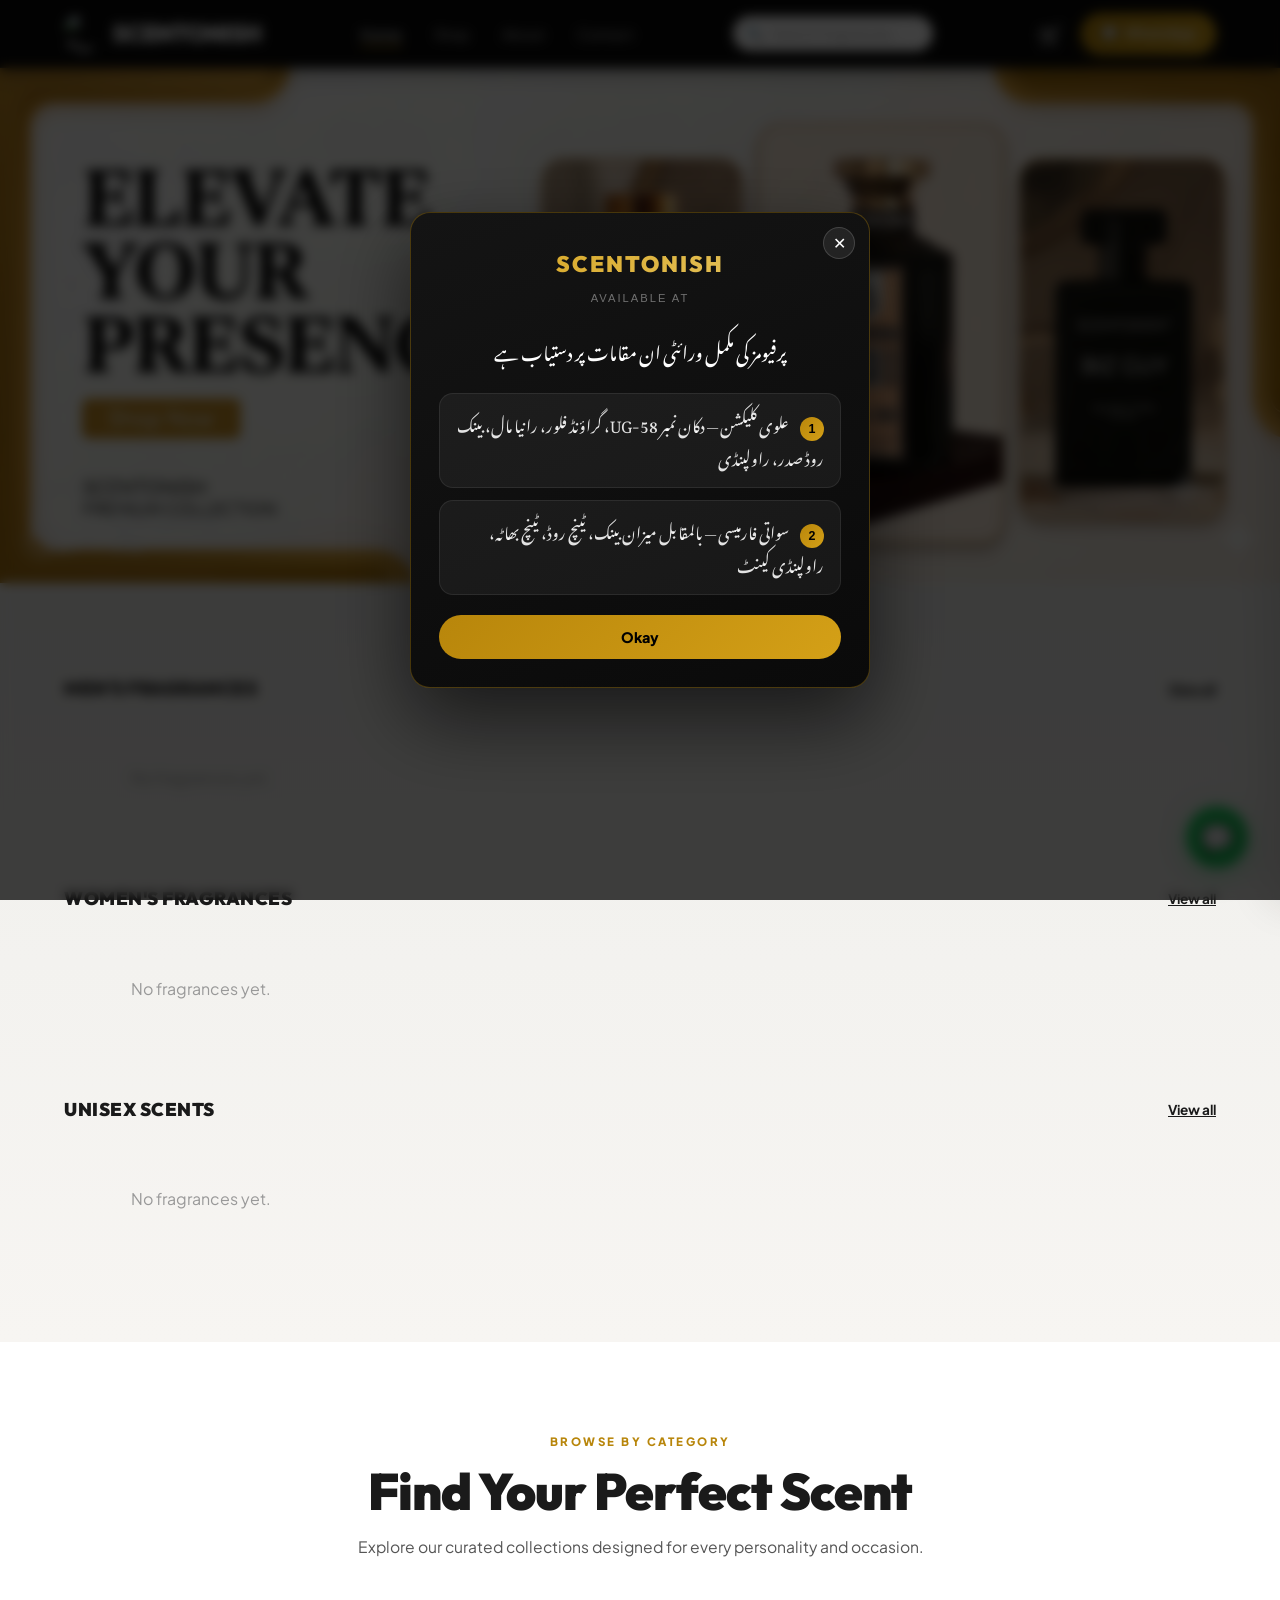
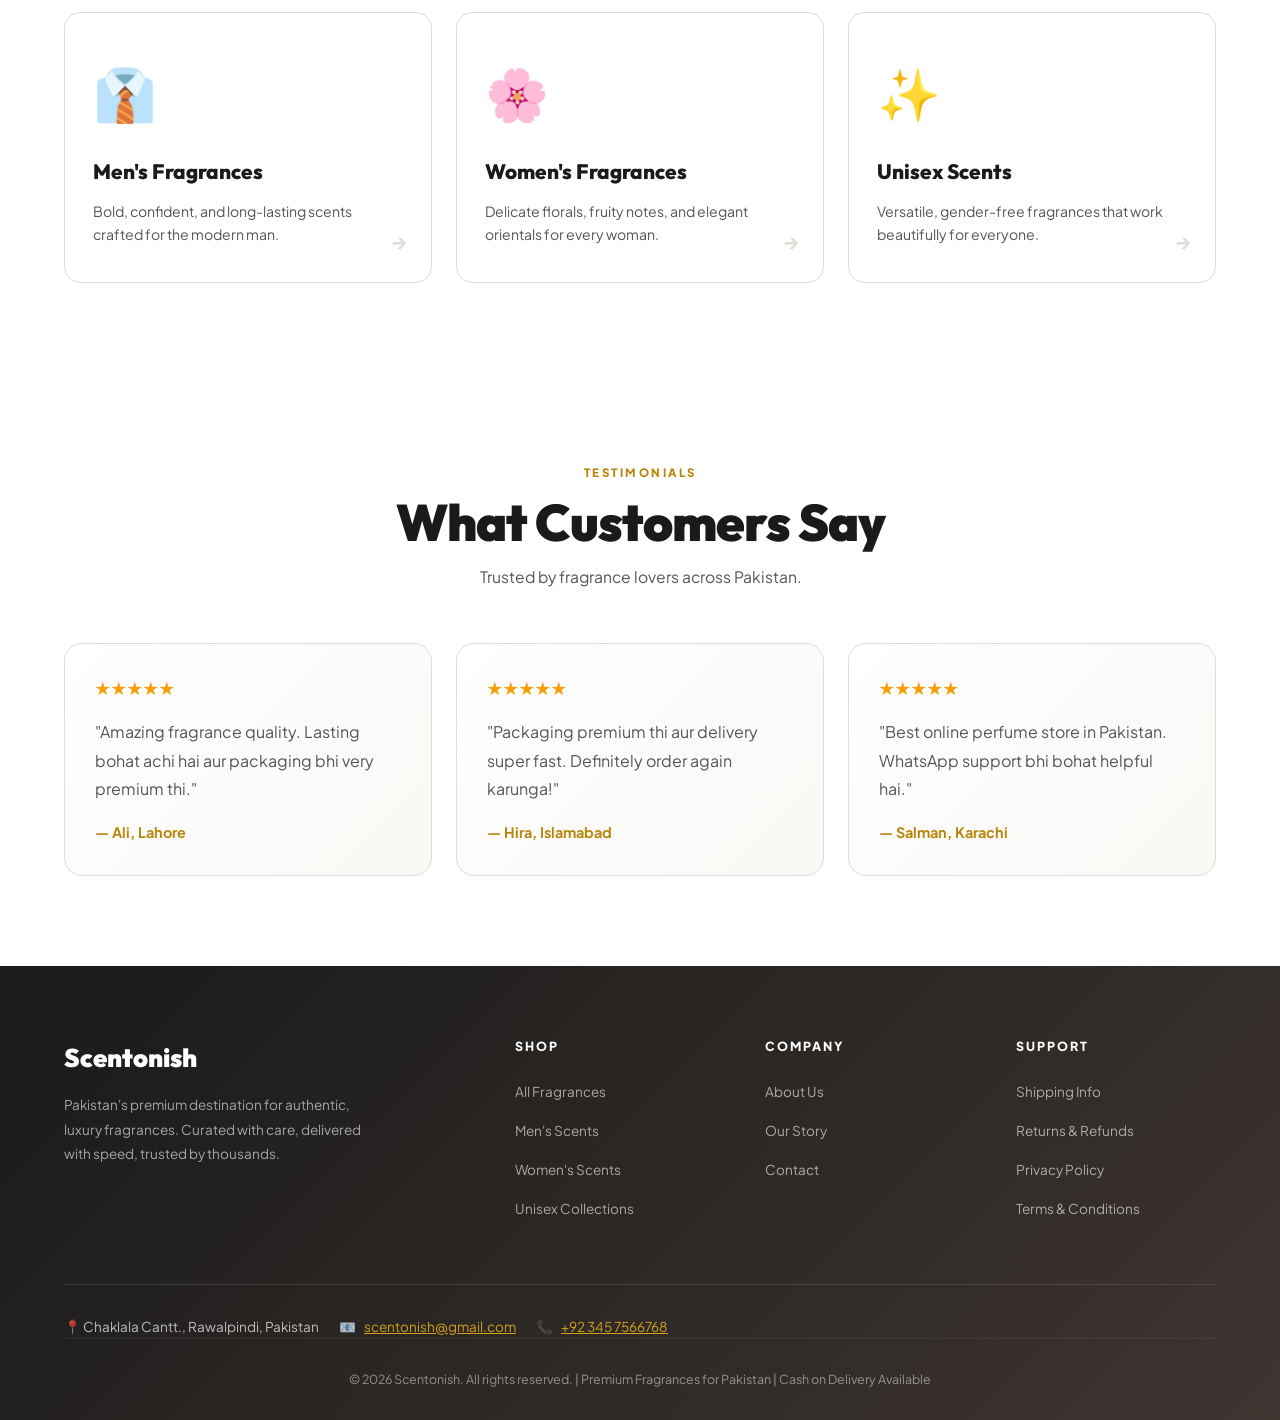
==== commit 738f9217: "Update index.html" ====
--- a/index.html
+++ b/index.html
@@ -5,6 +5,7 @@
 <meta name="viewport" content="width=device-width, initial-scale=1.0"/>
 <title>Scentonish – Premium Fragrances Pakistan</title>
 <link rel="shortcut icon" href="https://i.ibb.co/YF8hjb6F/image.png" type="image/x-icon">
+<link href="https://fonts.googleapis.com/css2?family=Noto+Nastaliq+Urdu:wght@400;700&display=swap" rel="stylesheet">
 <link href="https://fonts.googleapis.com/css2?family=Plus+Jakarta+Sans:wght@400;500;600;700;800&family=Outfit:wght@500;600;700;800;900&display=swap" rel="stylesheet">
 <style>
 :root {
@@ -34,6 +35,127 @@
   line-height:1.7;
 }
 
+/* urdu  */
+
+.loc-modal-overlay{
+  position:fixed;inset:0;
+  background:rgba(0,0,0,.75);
+  backdrop-filter:blur(6px);
+  z-index:9998;
+  display:flex;align-items:center;justify-content:center;
+  opacity:0;visibility:hidden;
+  transition:.3s ease;
+  padding:20px;
+}
+.loc-modal-overlay.open{opacity:1;visibility:visible;}
+
+.loc-modal{
+  background:linear-gradient(160deg,#141414,#0a0a0a);
+  border:1px solid rgba(184,134,11,.35);
+  border-radius:20px;
+  max-width:460px;
+  width:100%;
+  padding:32px 28px 28px;
+  position:relative;
+  transform:scale(.9) translateY(10px);
+  transition:.35s cubic-bezier(.34,1.56,.64,1);
+  box-shadow:0 30px 80px rgba(0,0,0,.6);
+}
+.loc-modal-overlay.open .loc-modal{
+  transform:scale(1) translateY(0);
+}
+
+.loc-modal-close{
+  position:absolute;top:14px;right:14px;
+  width:32px;height:32px;border-radius:50%;
+  background:rgba(255,255,255,.08);
+  border:1px solid rgba(255,255,255,.15);
+  color:#fff;font-size:1rem;cursor:pointer;
+  display:flex;align-items:center;justify-content:center;
+  transition:.2s;
+}
+.loc-modal-close:hover{background:rgba(184,134,11,.3);border-color:#b8860b;}
+
+.loc-modal-logo{
+  text-align:center;
+  font-family:'Outfit',sans-serif;
+  font-weight:900;
+  font-size:1.4rem;
+  letter-spacing:2px;
+  background:linear-gradient(135deg,#d4a017,#e8c96a);
+  -webkit-background-clip:text;
+  -webkit-text-fill-color:transparent;
+  margin-bottom:6px;
+}
+.loc-modal-sub{
+  text-align:center;
+  color:rgba(255,255,255,.4);
+  font-family:'Inter',sans-serif;
+  font-size:.7rem;
+  letter-spacing:2px;
+  text-transform:uppercase;
+  margin-bottom:20px;
+}
+
+.loc-modal-urdu{
+  direction:rtl;
+  font-family:'Noto Nastaliq Urdu', serif;
+  color:#fff;
+  text-align:center;
+  font-size:1.15rem;
+  line-height:2.3;
+  margin-bottom:22px;
+}
+
+.loc-item{
+  background:rgba(255,255,255,.05);
+  border:1px solid rgba(255,255,255,.08);
+  border-radius:14px;
+  padding:14px 16px;
+  margin-bottom:12px;
+  direction:rtl;
+  text-align:right;
+}
+.loc-item .loc-num{
+  display:inline-block;
+  background:linear-gradient(135deg,#b8860b,#d4a017);
+  color:#000;
+  width:24px;height:24px;
+  border-radius:50%;
+  font-family:'Inter',sans-serif;
+  font-weight:800;
+  font-size:.78rem;
+  text-align:center;
+  line-height:24px;
+  margin-left:8px;
+}
+.loc-item p{
+  font-family:'Noto Nastaliq Urdu', serif;
+  color:rgba(255,255,255,.88);
+  font-size:1rem;
+  line-height:1.9;
+  display:inline;
+}
+
+.loc-modal-btn{
+  width:100%;
+  margin-top:8px;
+  padding:13px;
+  border:none;border-radius:50px;
+  background:linear-gradient(135deg,#b8860b,#d4a017);
+  color:#000;
+  font-weight:800;
+  font-size:.9rem;
+  cursor:pointer;
+  font-family:'Plus Jakarta Sans',sans-serif;
+  transition:.2s;
+}
+.loc-modal-btn:hover{transform:translateY(-2px);box-shadow:0 8px 24px rgba(184,134,11,.4);}
+
+@media(max-width:480px){
+  .loc-modal{padding:26px 20px 22px;}
+  .loc-modal-urdu{font-size:1.02rem;}
+}
 /* ══════════════ NAV ══════════════ */
 
 /* ══════════════ NAV ══════════════ */
@@ -463,7 +585,26 @@
 </head>
 <body>
 
-<!-- NAV -->
+
+  <div class="loc-modal-overlay" id="locModalOverlay">
+  <div class="loc-modal">
+    <button class="loc-modal-close" onclick="closeLocModal()">✕</button>
+    <div class="loc-modal-logo">SCENTONISH</div>
+    <div class="loc-modal-sub">Available At</div>
+    <div class="loc-modal-urdu">
+      پرفیومز کی مکمل ورائٹی ان مقامات پر دستیاب ہے
+    </div>
+    <div class="loc-item">
+      <span class="loc-num">1</span>
+      <p>علوی کلیکشن — دکان نمبر UG-58، گراؤنڈ فلور، رانیا مال، بینک روڈ صدر، راولپنڈی</p>
+    </div>
+    <div class="loc-item">
+      <span class="loc-num">2</span>
+      <p>سواتی فارمیسی — بالمقابل میزان بینک، ٹینچ روڈ، ٹینچ بھاٹہ، راولپنڈی کینٹ</p>
+    </div>
+    <button class="loc-modal-btn" onclick="closeLocModal()">Okay</button>
+  </div>
+</div>
 <!-- NAV -->
 <nav>
   <a class="nav-logo" href="index.html">
@@ -535,13 +676,13 @@
   <!-- DESKTOP BANNER — 1440 × 580 px -->
   <img
     class="banner-desk"
-    src="https://i.ibb.co/B5sD9SZV/image-6-processed.png"
+    src="image (1)_LE_upscale_prime.jpg"
     alt="Scentonish 2026 Premium Collection – Shop Now"
   >
   <!-- MOBILE BANNER — 640 × 720 px -->
   <img
     class="banner-mob"
-    src="https://i.ibb.co/B5sD9SZV/image-6-processed.png"
+    src="image (1)_LE_upscale_prime.jpg"
     alt="Scentonish 2026 Premium Collection – Shop Now"
   >
 </a>
@@ -637,23 +778,23 @@
       <h2>What Customers Say</h2>
       <p>Trusted by fragrance lovers across Pakistan.</p>
     </div>
-    <div class="reviews-grid">
-      <div class="review-card">
-        <div class="stars">★★★★★</div>
-        <p>"Amazing fragrance quality. Lasting bohat achi hai aur packaging bhi very premium thi."</p>
-        <h4>— Ali, Lahore</h4>
-      </div>
-      <div class="review-card">
-        <div class="stars">★★★★★</div>
-        <p>"Packaging premium thi aur delivery super fast. Definitely order again karunga!"</p>
-        <h4>— Hira, Islamabad</h4>
-      </div>
-      <div class="review-card">
-        <div class="stars">★★★★★</div>
-        <p>"Best online perfume store in Pakistan. WhatsApp support bhi bohat helpful hai."</p>
-        <h4>— Salman, Karachi</h4>
-      </div>
-    </div>
+<div class="reviews-grid" id="dynamicReviewsGrid">
+  <div class="review-card">
+    <div class="stars">★★★★★</div>
+    <p>"Amazing fragrance quality. Lasting bohat achi hai aur packaging bhi very premium thi."</p>
+    <h4>— Ali, Lahore</h4>
+  </div>
+  <div class="review-card">
+    <div class="stars">★★★★★</div>
+    <p>"Packaging premium thi aur delivery super fast. Definitely order again karunga!"</p>
+    <h4>— Hira, Islamabad</h4>
+  </div>
+  <div class="review-card">
+    <div class="stars">★★★★★</div>
+    <p>"Best online perfume store in Pakistan. WhatsApp support bhi bohat helpful hai."</p>
+    <h4>— Salman, Karachi</h4>
+  </div>
+</div>
   </div>
 </section>
 
@@ -709,6 +850,73 @@
 <script src="cart.js"></script>
 <script>
 let currentTab = 'men';
+
+const REVIEW_API = 'https://script.google.com/macros/s/AKfycbxEPdfTeq3cZaFqwQs-Zwrsh2ZZVvgy-BHdANNYh0ygO1KrkYzmnuu0b7mjeKj3tdee/exec';
+
+async function loadHomeTestimonials() {
+  try {
+    const res = await fetch(REVIEW_API + '?action=getReviews');
+    const reviews = await res.json();
+
+    if (!Array.isArray(reviews) || reviews.length === 0) return; // fallback static hi rehne do
+
+    // sirf 4-5 star reviews with comment, best rating pehle, phir latest pehle
+    const good = reviews
+      .filter(r => Number(r.rating) >= 4 && r.comment && r.comment.trim())
+      .sort((a, b) => {
+        const ratingDiff = Number(b.rating) - Number(a.rating);
+        if (ratingDiff !== 0) return ratingDiff;
+        return new Date(b.timestamp) - new Date(a.timestamp);
+      });
+
+    if (good.length === 0) return;
+
+    const grid = document.getElementById('dynamicReviewsGrid');
+
+    function cardHtml(r) {
+      const rating = Number(r.rating) || 5;
+      const starsHtml = '★★★★★☆☆☆☆☆'.slice(5 - rating, 10 - rating);
+      return `
+        <div class="review-card">
+          <div class="stars">${starsHtml}</div>
+          <p>"${r.comment}"</p>
+          <h4>— ${r.name || 'Customer'}</h4>
+        </div>
+      `;
+    }
+
+    const INITIAL_COUNT = 3;
+    const visible = good.slice(0, INITIAL_COUNT);
+    const rest    = good.slice(INITIAL_COUNT);
+
+    grid.innerHTML = visible.map(cardHtml).join('');
+
+    // Agar aur reviews baaki hain to "View More" button dikhao
+    if (rest.length > 0) {
+      const btnWrap = document.createElement('div');
+      btnWrap.style.cssText = 'grid-column:1/-1;text-align:center;margin-top:10px;';
+      btnWrap.innerHTML = `
+        <button id="viewMoreReviewsBtn" style="
+          background:var(--accent);color:#fff;border:none;
+          padding:12px 28px;border-radius:50px;font-weight:700;
+          font-size:.88rem;cursor:pointer;font-family:'Plus Jakarta Sans',sans-serif;
+          transition:.3s;
+        ">View More Reviews (${rest.length})</button>
+      `;
+      grid.appendChild(btnWrap);
+
+      document.getElementById('viewMoreReviewsBtn').addEventListener('click', function() {
+        const restHtml = rest.map(cardHtml).join('');
+        btnWrap.remove();
+        grid.insertAdjacentHTML('beforeend', restHtml);
+      });
+    }
+  } catch (err) {
+    console.warn('Testimonials load failed, showing static fallback:', err);
+  }
+}
+
+document.addEventListener('DOMContentLoaded', loadHomeTestimonials);
 
 function toggleMenu() {
   document.getElementById('mobileMenu').classList.toggle('open');
@@ -806,6 +1014,21 @@
   const drop = document.getElementById(dropId);
   if (drop) drop.classList.remove('open');
 }
+function closeLocModal() {
+  document.getElementById('locModalOverlay').classList.remove('open');
+}
+
+document.addEventListener('DOMContentLoaded', function() {
+  // Har page load pe khulega. Agar chahen sirf ek dafa per session khule,
+  // niche wali 3 lines ko uncomment kar dein.
+  
+  // if (sessionStorage.getItem('locModalShown')) return;
+  // sessionStorage.setItem('locModalShown', '1');
+  
+  setTimeout(function() {
+    document.getElementById('locModalOverlay').classList.add('open');
+  }, 600);
+});
 </script>
 </body>
 </html>
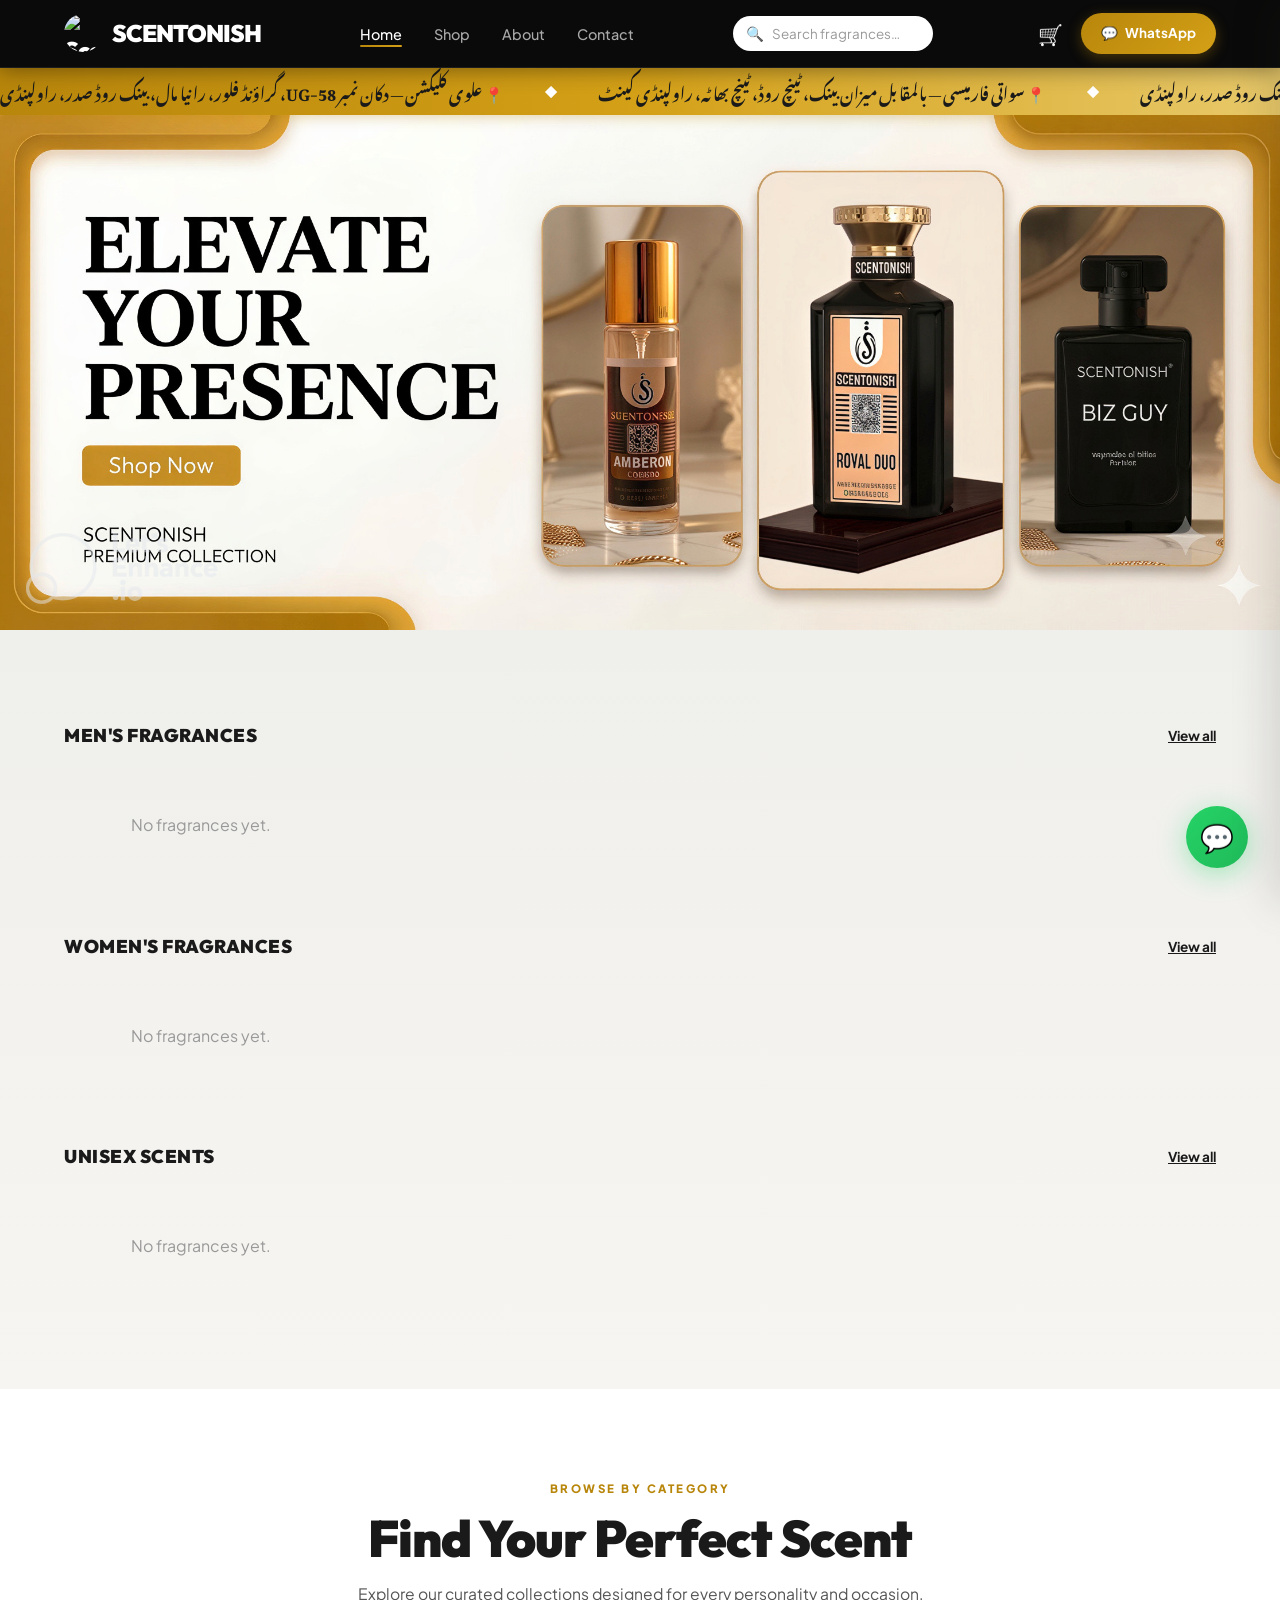
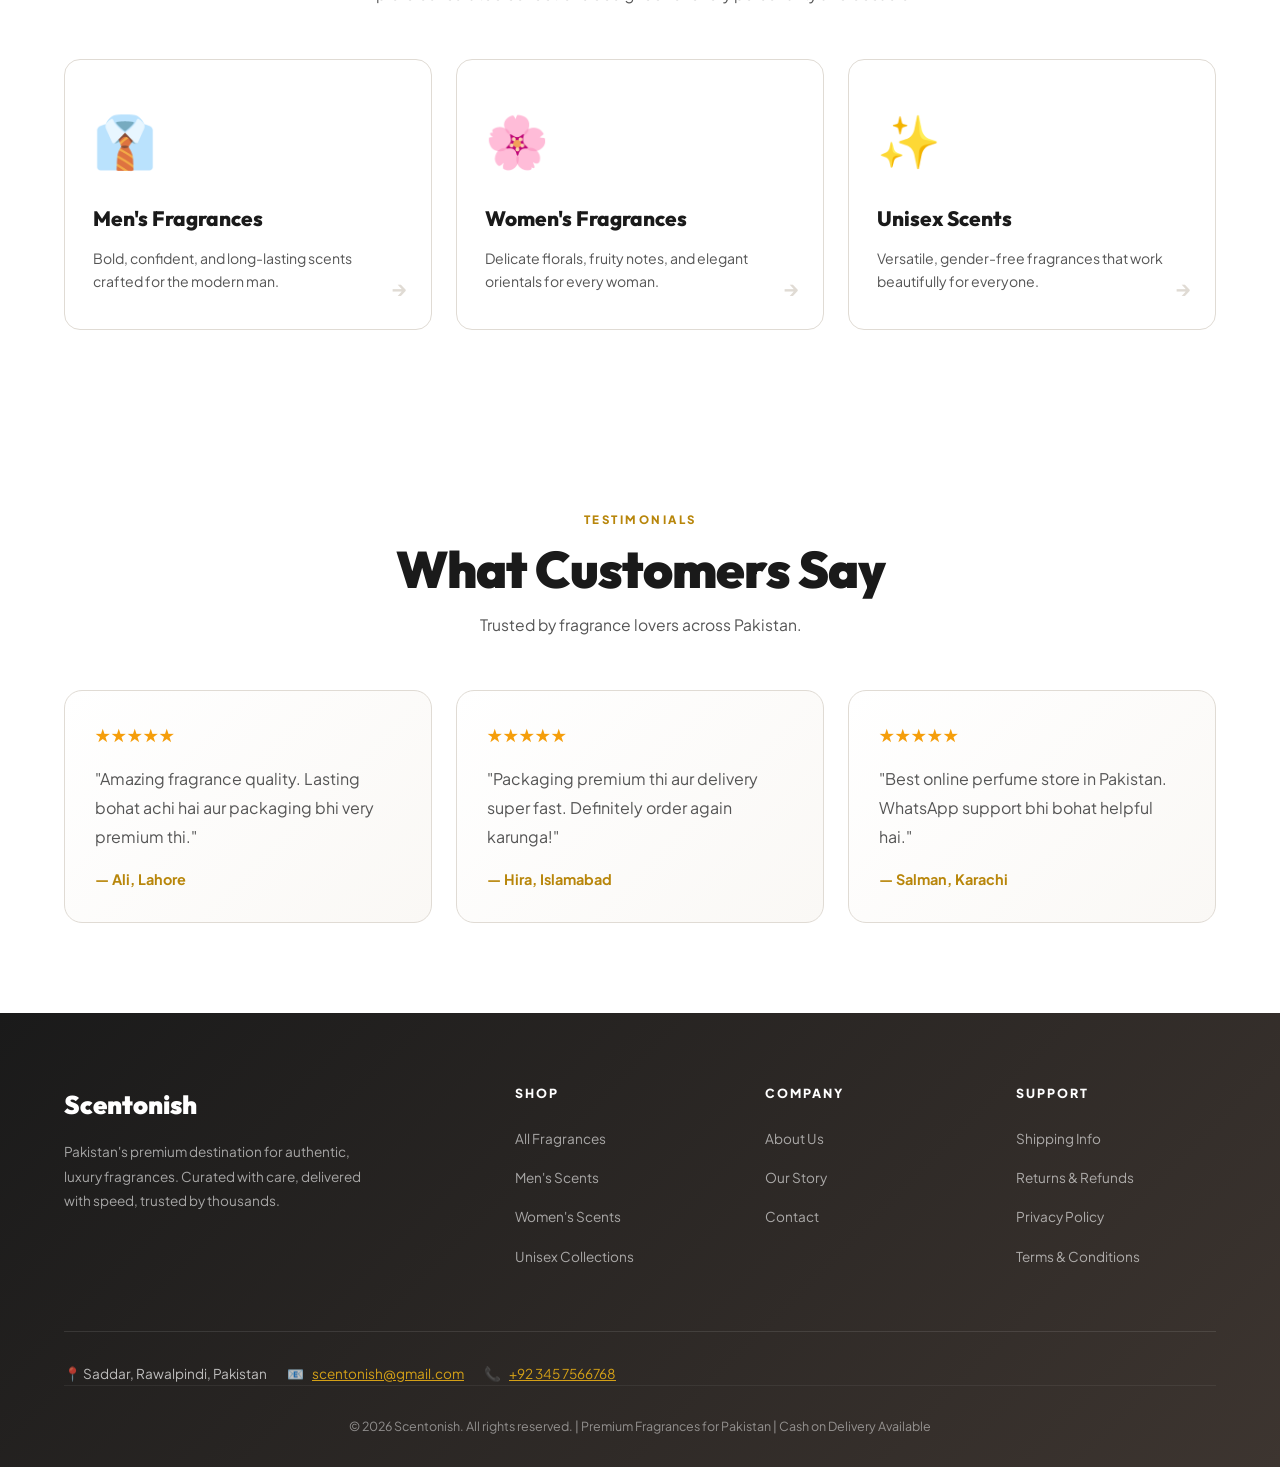
==== commit 984f9323: "Update index.html" ====
--- a/index.html
+++ b/index.html
@@ -581,30 +581,56 @@
   .footer-grid{grid-template-columns:1fr;}
   .footer-divider{flex-direction:column;gap:12px;}
 }
+.loc-marquee{
+  position:sticky;
+  top:68px;
+  z-index:90;
+  background:linear-gradient(90deg,#b8860b,#d4a017,#e8c96a,#d4a017,#b8860b);
+  background-size:200% 100%;
+  animation:gradientShift 6s ease infinite;
+  overflow:hidden;
+  padding:10px 0;
+  box-shadow:0 3px 12px rgba(184,134,11,.3);
+}
+.loc-marquee-inner{
+  display:flex;
+  gap:40px;
+  white-space:nowrap;
+  animation:locScroll 28s linear infinite;
+  width:max-content;
+}
+.loc-marquee-inner span{
+  direction:rtl;
+  font-family:'Noto Nastaliq Urdu', serif;
+  font-size:1rem;
+  color:#1a1a1a;
+  font-weight:700;
+}
+.loc-marquee-inner .loc-dot{
+  color:#fff;
+  font-family:'Plus Jakarta Sans',sans-serif;
+}
+@keyframes locScroll{
+  0%{transform:translateX(0);}
+  100%{transform:translateX(-50%);}
+}
+@keyframes gradientShift{
+  0%,100%{background-position:0% 50%;}
+  50%{background-position:100% 50%;}
+}
+
+@media(max-width:900px){
+  .loc-marquee{top:58px;}
+  .loc-marquee-inner span{font-size:.85rem;}
+}
 </style>
 </head>
 <body>
 
 
-  <div class="loc-modal-overlay" id="locModalOverlay">
-  <div class="loc-modal">
-    <button class="loc-modal-close" onclick="closeLocModal()">✕</button>
-    <div class="loc-modal-logo">SCENTONISH</div>
-    <div class="loc-modal-sub">Available At</div>
-    <div class="loc-modal-urdu">
-      پرفیومز کی مکمل ورائٹی ان مقامات پر دستیاب ہے
-    </div>
-    <div class="loc-item">
-      <span class="loc-num">1</span>
-      <p>علوی کلیکشن — دکان نمبر UG-58، گراؤنڈ فلور، رانیا مال، بینک روڈ صدر، راولپنڈی</p>
-    </div>
-    <div class="loc-item">
-      <span class="loc-num">2</span>
-      <p>سواتی فارمیسی — بالمقابل میزان بینک، ٹینچ روڈ، ٹینچ بھاٹہ، راولپنڈی کینٹ</p>
-    </div>
-    <button class="loc-modal-btn" onclick="closeLocModal()">Okay</button>
-  </div>
-</div>
+
+
+
 <!-- NAV -->
 <nav>
   <a class="nav-logo" href="index.html">
@@ -641,6 +667,20 @@
     <button class="hamburger" onclick="toggleMenu()">☰</button>
   </div>
 </nav>
+
+<!-- LOCATION MARQUEE -->
+<div class="loc-marquee">
+  <div class="loc-marquee-inner">
+    <span>📍 علوی کلیکشن — دکان نمبر UG-58، گراؤنڈ فلور، رانیا مال، بینک روڈ صدر، راولپنڈی</span>
+    <span class="loc-dot">◆</span>
+    <span>📍 سواتی فارمیسی — بالمقابل میزان بینک، ٹینچ روڈ، ٹینچ بھاٹہ، راولپنڈی کینٹ</span>
+    <span class="loc-dot">◆</span>
+    <span>📍 علوی کلیکشن — دکان نمبر UG-58، گراؤنڈ فلور، رانیا مال، بینک روڈ صدر، راولپنڈی</span>
+    <span class="loc-dot">◆</span>
+    <span>📍 سواتی فارمیسی — بالمقابل میزان بینک، ٹینچ روڈ، ٹینچ بھاٹہ، راولپنڈی کینٹ</span>
+    <span class="loc-dot">◆</span>
+  </div>
+</div>
 
 <!-- Mobile Search Strip (nav ke bilkul neeche) -->
 <div class="mobile-search-strip">
@@ -778,7 +818,7 @@
       <h2>What Customers Say</h2>
       <p>Trusted by fragrance lovers across Pakistan.</p>
     </div>
-<div class="reviews-grid" id="dynamicReviewsGrid">
+<div class="reviews-grid" >
   <div class="review-card">
     <div class="stars">★★★★★</div>
     <p>"Amazing fragrance quality. Lasting bohat achi hai aur packaging bhi very premium thi."</p>
@@ -835,7 +875,7 @@
     </div>
   </div>
   <div class="footer-divider">
-    <div class="footer-info-item">📍 Chaklala Cantt., Rawalpindi, Pakistan</div>
+    <div class="footer-info-item">📍 Saddar, Rawalpindi, Pakistan</div>
     <div class="footer-info-item">📧 <a href="mailto:scentonish@gmail.com">scentonish@gmail.com</a></div>
     <div class="footer-info-item">📞 <a href="tel:+923457566768">+92 345 7566768</a></div>
   </div>
@@ -1014,21 +1054,7 @@
   const drop = document.getElementById(dropId);
   if (drop) drop.classList.remove('open');
 }
-function closeLocModal() {
-  document.getElementById('locModalOverlay').classList.remove('open');
-}
-
-document.addEventListener('DOMContentLoaded', function() {
-  // Har page load pe khulega. Agar chahen sirf ek dafa per session khule,
-  // niche wali 3 lines ko uncomment kar dein.
-  
-  // if (sessionStorage.getItem('locModalShown')) return;
-  // sessionStorage.setItem('locModalShown', '1');
-  
-  setTimeout(function() {
-    document.getElementById('locModalOverlay').classList.add('open');
-  }, 600);
-});
+
 </script>
 </body>
 </html>
